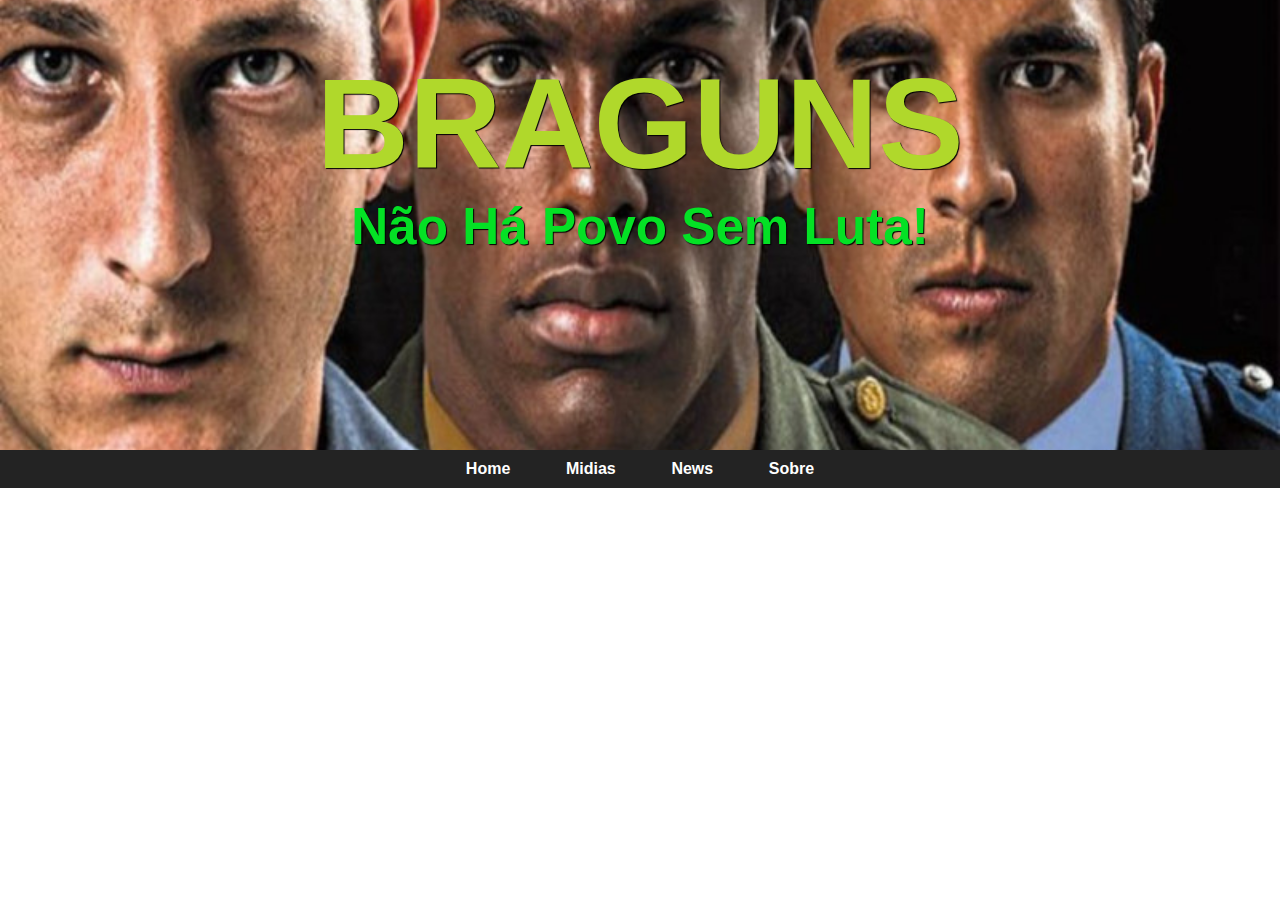
==== index.html @ ee9985be "fiz um pouco do header e do nav" ====
<!DOCTYPE html>
<html lang="pt-br">
<head>
    <meta charset="UTF-8">
    <meta name="viewport" content="width=device-width, initial-scale=1.0">
    <title>Braguns</title>
    <link rel="stylesheet" href="estilos/principal.css">
</head>
<body>
    <header>
        <h1>BRAGUNS</h1>
        <p>Não Há Povo Sem Luta!</p>
        
    </header>
    <nav>
        <a href="#">Home</a>
        <a href="#">Midias</a>
        <a href="#">News</a>
        <a href="#">Sobre</a>
    </nav>
    <section class="normal"></section>
    <section class="imagem"></section>
    <section class="normal"></section>
    <section class="imagem"></section>
    <section class="normal"></section>
    <section class="imagem"></section>
    <section class="normal"></section>

</body>
</html>
---- estilos/principal.css ----
*{
    margin: 0px;
    padding: 0px;

}

body {
    font-family: Arial, Helvetica, sans-serif;
    
}

header {
    text-align: center;
    color: #b0d82b;
    background-color: rgb(33, 33, 33);
    background-image: url('../imagens/cabeçalho-full.jpg');
    background-position: left center;
    background-repeat: no-repeat;
    background-size: cover;
    height: 50vh;
    
}

header h1 {
    font-size: 10vw;
    padding-top: 50px;
    text-shadow: 1px 1px 1px black;
}

header p {
    font-size: 4vw;
    font-weight: 700;
    color: #04e125;
    text-shadow: 1px 1px 1px black;
}

nav {
    background-color: rgba(0, 0, 0, 0.863);
    text-align: center;
    padding: 10px;
    overflow: hidden;
}

nav a {
    text-decoration: none;
    color: white;
    font-weight: 600;
    padding: 11px 2vw;
    
}

nav a:hover {
    background-color: white;
    color: black;
}
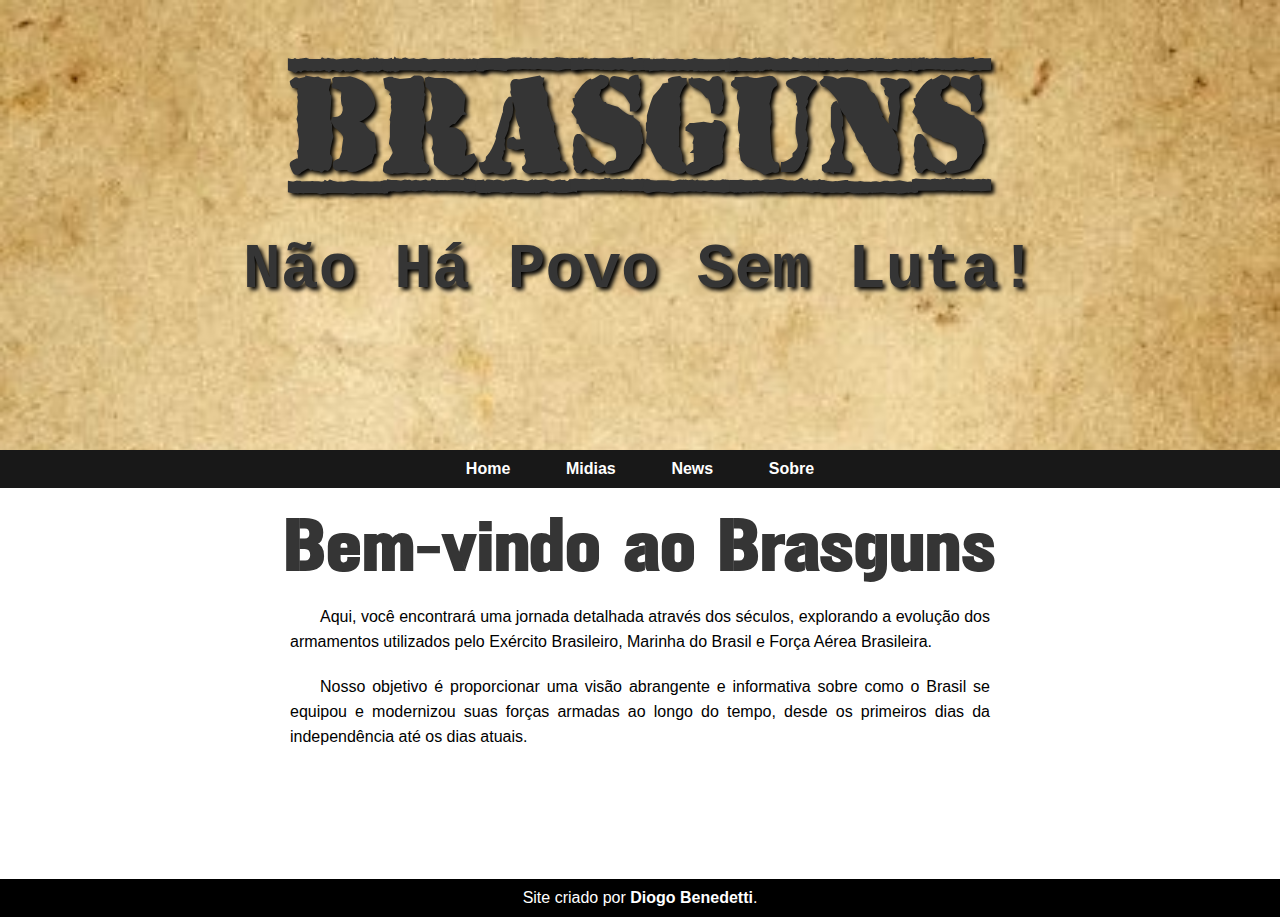
==== commit 3ab560a1: "Atualizei o site" ====
--- a/index.html
+++ b/index.html
@@ -3,12 +3,12 @@
 <head>
     <meta charset="UTF-8">
     <meta name="viewport" content="width=device-width, initial-scale=1.0">
-    <title>Braguns</title>
+    <title>Brasguns</title>
     <link rel="stylesheet" href="estilos/principal.css">
 </head>
 <body>
     <header>
-        <h1>BRAGUNS</h1>
+        <h1>BRASGUNS</h1>
         <p>Não Há Povo Sem Luta!</p>
         
     </header>
@@ -18,7 +18,11 @@
         <a href="#">News</a>
         <a href="#">Sobre</a>
     </nav>
-    <section class="normal"></section>
+    <section class="normal">
+        <h1>Bem-vindo ao Brasguns</h1>
+        <p>Aqui, você encontrará uma jornada detalhada através dos séculos, explorando a evolução dos armamentos utilizados pelo Exército Brasileiro, Marinha do Brasil e Força Aérea Brasileira. </p>
+        <p>Nosso objetivo é proporcionar uma visão abrangente e informativa sobre como o Brasil se equipou e modernizou suas forças armadas ao longo do tempo, desde os primeiros dias da independência até os dias atuais.</p>
+    </section>
     <section class="imagem"></section>
     <section class="normal"></section>
     <section class="imagem"></section>
@@ -26,5 +30,6 @@
     <section class="imagem"></section>
     <section class="normal"></section>
 
+    <footer>Site criado por <a href="#">Diogo Benedetti</a>.</footer>
 </body>
 </html>--- a/estilos/principal.css
+++ b/estilos/principal.css
@@ -1,7 +1,22 @@
+@font-face {
+    font-family: 'topsecret';
+    src: url('../fontes/topsecret.ttf') format('truetype');
+}
+
+@font-face {
+    font-family: 'gunplay';
+    src: url('../fontes/gunplay.otf') format('opentype');
+}
+
 *{
     margin: 0px;
     padding: 0px;
 
+}
+
+html {
+    scrollbar-width: thin;
+    scrollbar-color: #353535 rgb(24, 24, 24);
 }
 
 body {
@@ -11,31 +26,33 @@
 
 header {
     text-align: center;
-    color: #b0d82b;
-    background-color: rgb(33, 33, 33);
-    background-image: url('../imagens/cabeçalho-full.jpg');
-    background-position: left center;
+    background-image: url('../imagens/fundo-header-full.jpg');
     background-repeat: no-repeat;
     background-size: cover;
     height: 50vh;
+
+}
+
+header h1 {
+    font-family: 'topsecret', Arial, Helvetica, sans-serif;
+    font-size: 15vh;
+    color: #353535;
+    padding-top: 50px;
+    text-shadow: 3px 3px 4px black;
     
 }
 
-header h1 {
-    font-size: 10vw;
-    padding-top: 50px;
-    text-shadow: 1px 1px 1px black;
-}
-
 header p {
-    font-size: 4vw;
+    font-family: 'Courier New', Courier, monospace;
+    font-size: 7vh;
     font-weight: 700;
-    color: #04e125;
-    text-shadow: 1px 1px 1px black;
+    color: #353535;
+    padding-top: 30px;
+    text-shadow: 3px 3px 4px black;
 }
 
 nav {
-    background-color: rgba(0, 0, 0, 0.863);
+    background-color: rgb(24, 24, 24);
     text-align: center;
     padding: 10px;
     overflow: hidden;
@@ -52,5 +69,44 @@
 nav a:hover {
     background-color: white;
     color: black;
+    
 }
 
+.normal {
+    margin: 10px;
+    padding: 10px;
+}
+
+.normal h1 {
+    font-family: 'gunplay';
+    font-size: 5vw;
+    color: #353535;
+    text-align: center;
+    margin-bottom: 20px;
+}
+
+.normal p {
+    max-width: 700px;
+    margin-inline: auto;
+    text-align: justify;
+    text-indent: 30px;
+    line-height: 25px;
+    margin-bottom: 20px;
+}
+
+footer {
+    text-align: center;
+    background-color: black;
+    color: white;
+    padding: 10px 0px;
+}
+
+footer a {
+    text-decoration: none;
+    color: white;
+    font-weight: 700;
+}
+
+footer a:hover {
+    text-decoration: underline;
+}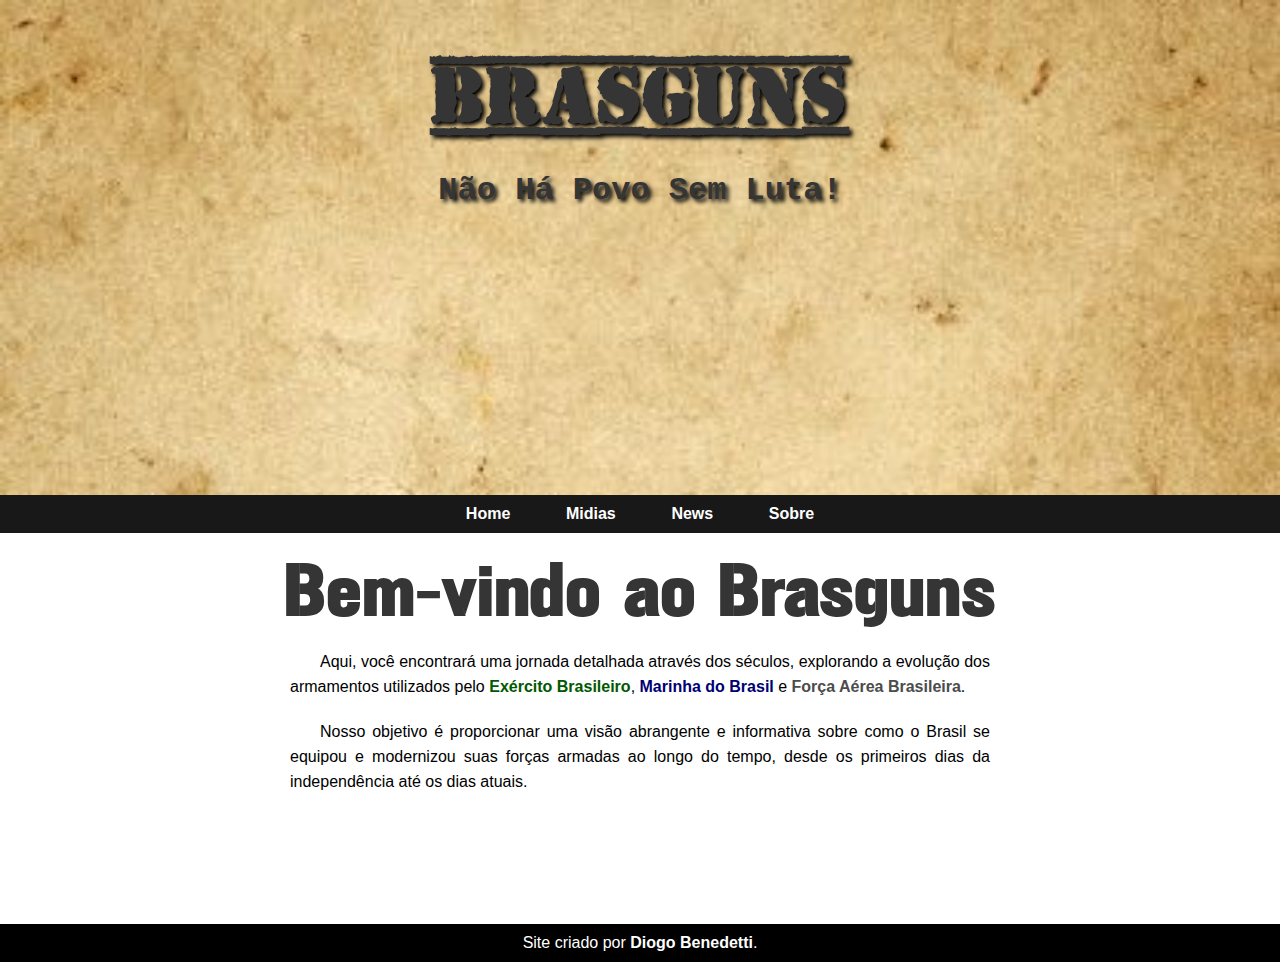
==== commit 9412016d: "Atualizei umas coisas" ====
--- a/index.html
+++ b/index.html
@@ -20,7 +20,7 @@
     </nav>
     <section class="normal">
         <h1>Bem-vindo ao Brasguns</h1>
-        <p>Aqui, você encontrará uma jornada detalhada através dos séculos, explorando a evolução dos armamentos utilizados pelo Exército Brasileiro, Marinha do Brasil e Força Aérea Brasileira. </p>
+        <p>Aqui, você encontrará uma jornada detalhada através dos séculos, explorando a evolução dos armamentos utilizados pelo <a href="#" id="exercito">Exército Brasileiro</a>, <a href="#" id="marinha">Marinha do Brasil</a> e <a href="#" id="aeronaltica">Força Aérea Brasileira</a>. </p>
         <p>Nosso objetivo é proporcionar uma visão abrangente e informativa sobre como o Brasil se equipou e modernizou suas forças armadas ao longo do tempo, desde os primeiros dias da independência até os dias atuais.</p>
     </section>
     <section class="imagem"></section>
--- a/estilos/principal.css
+++ b/estilos/principal.css
@@ -16,7 +16,7 @@
 
 html {
     scrollbar-width: thin;
-    scrollbar-color: #353535 rgb(24, 24, 24);
+    scrollbar-color: #4d4d4d rgb(24, 24, 24);
 }
 
 body {
@@ -29,13 +29,13 @@
     background-image: url('../imagens/fundo-header-full.jpg');
     background-repeat: no-repeat;
     background-size: cover;
-    height: 50vh;
+    height: 55vh;
 
 }
 
 header h1 {
     font-family: 'topsecret', Arial, Helvetica, sans-serif;
-    font-size: 15vh;
+    font-size: 5em;
     color: #353535;
     padding-top: 50px;
     text-shadow: 3px 3px 4px black;
@@ -44,7 +44,7 @@
 
 header p {
     font-family: 'Courier New', Courier, monospace;
-    font-size: 7vh;
+    font-size: 2em;
     font-weight: 700;
     color: #353535;
     padding-top: 30px;
@@ -94,6 +94,37 @@
     margin-bottom: 20px;
 }
 
+.normal #exercito {
+    text-decoration: none;
+    color: rgb(0, 89, 0);
+    font-weight: 600;
+}
+
+.normal #exercito:hover {
+    text-decoration: underline;
+}
+
+.normal #marinha {
+    text-decoration: none;
+    color: rgb(0, 0, 114);
+    font-weight: 600;
+}
+
+.normal #marinha:hover {
+    text-decoration: underline;
+}
+
+
+.normal #aeronaltica {
+    text-decoration: none;
+    color: rgb(76, 76, 76);
+    font-weight: 600;
+}
+
+.normal #aeronaltica:hover {
+    text-decoration: underline;
+}
+
 footer {
     text-align: center;
     background-color: black;
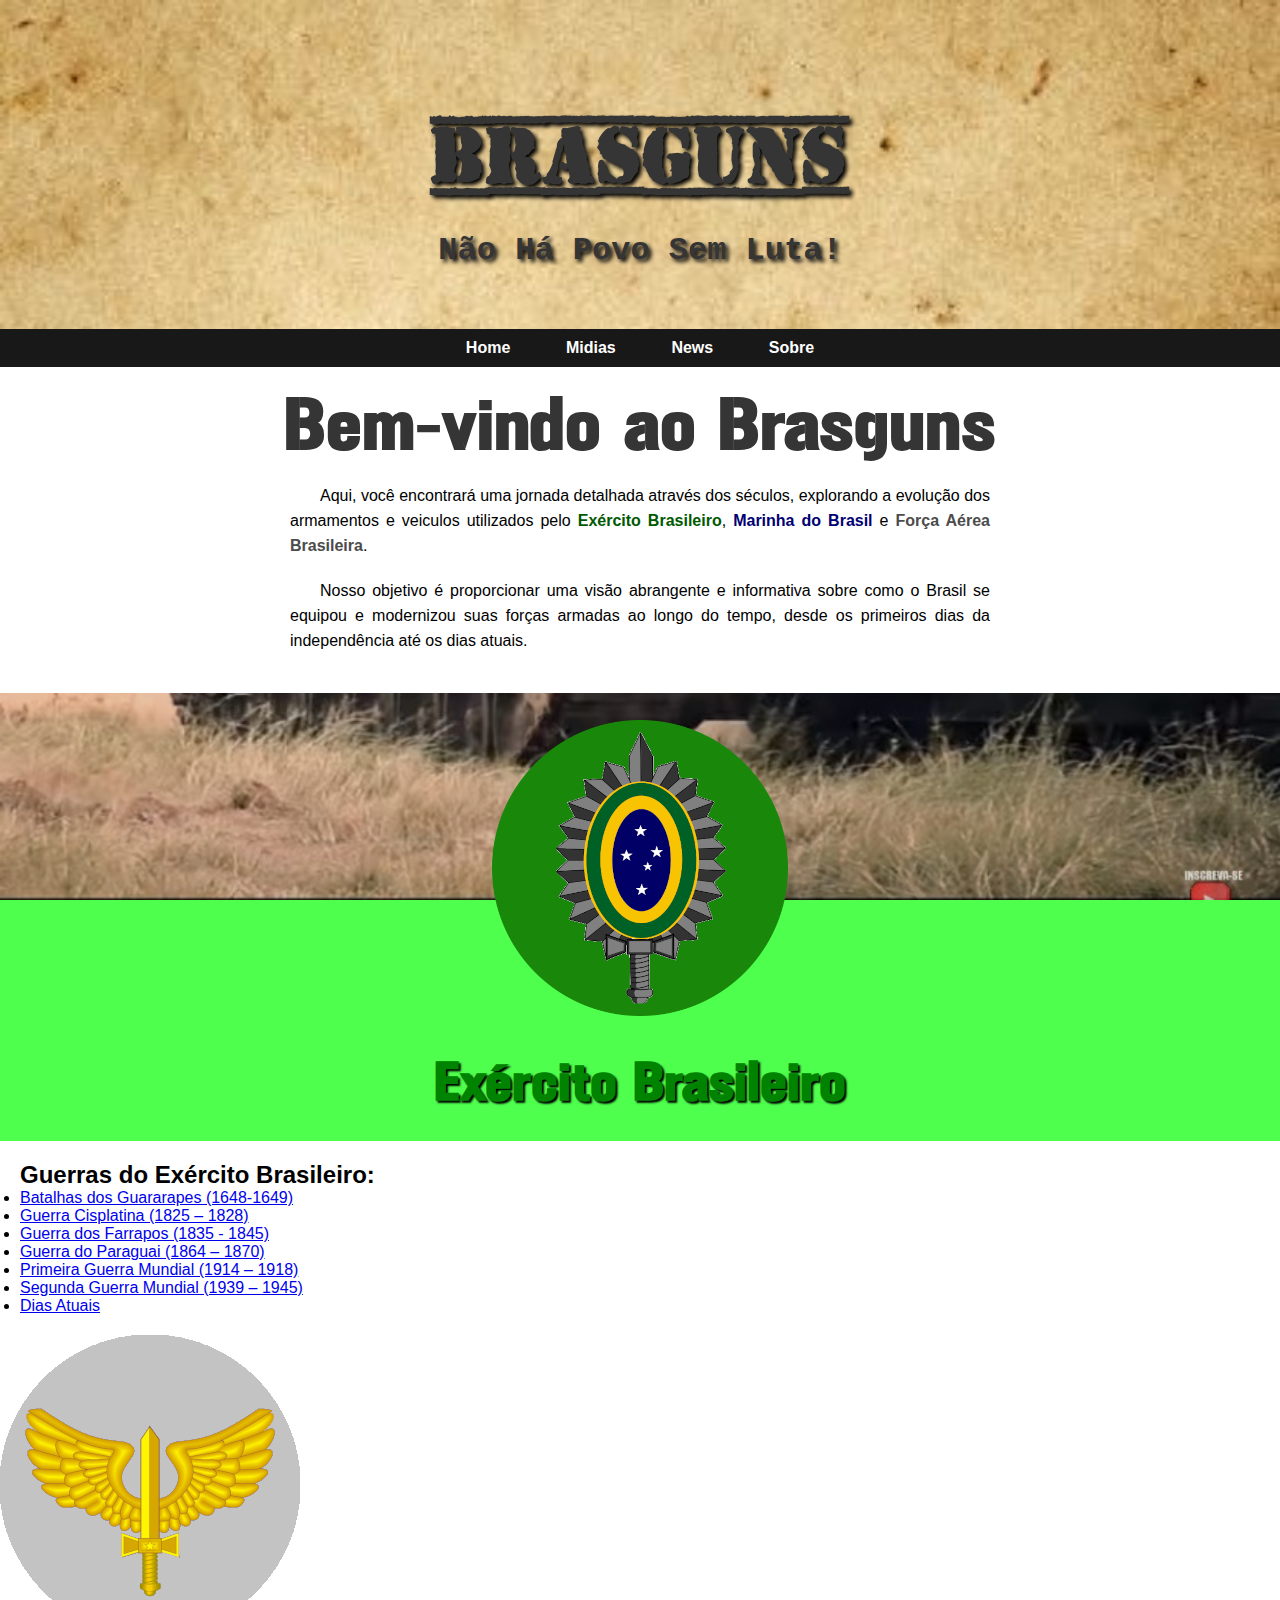
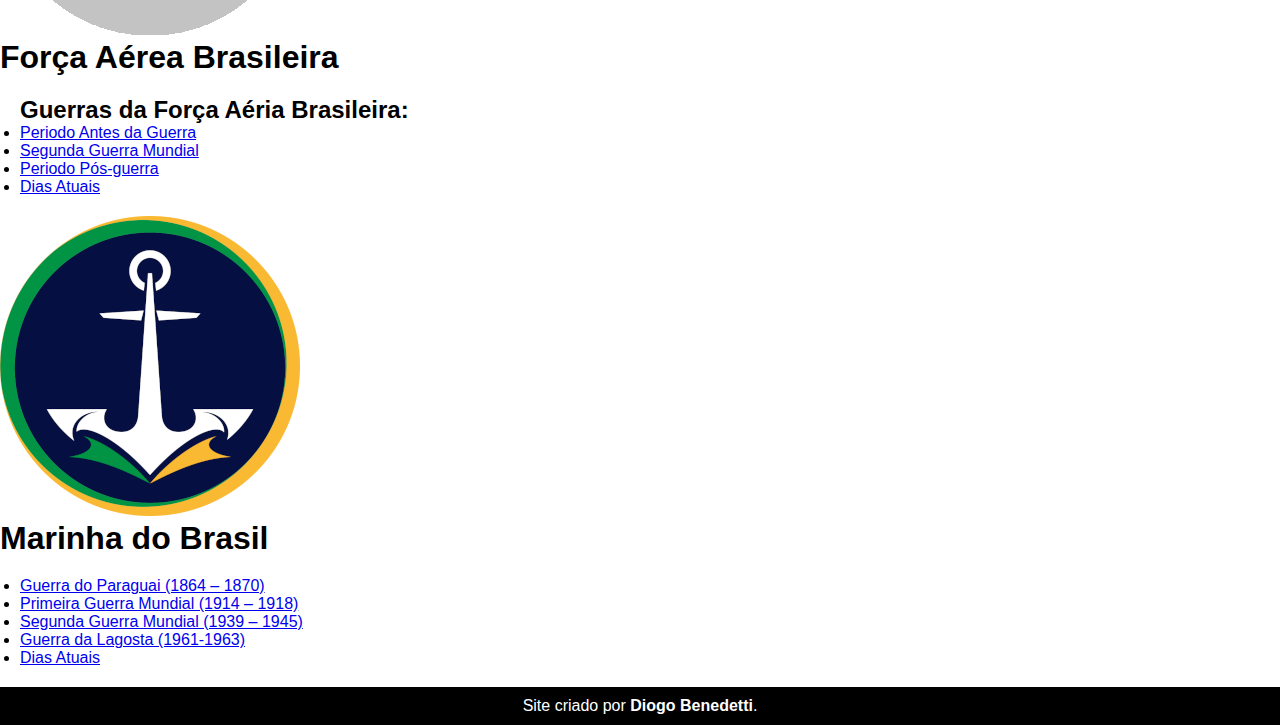
==== commit 16fc706e: "Acho que terminei de escrever o HTML do index" ====
--- a/index.html
+++ b/index.html
@@ -20,15 +20,52 @@
     </nav>
     <section class="normal">
         <h1>Bem-vindo ao Brasguns</h1>
-        <p>Aqui, você encontrará uma jornada detalhada através dos séculos, explorando a evolução dos armamentos utilizados pelo <a href="#" id="exercito">Exército Brasileiro</a>, <a href="#" id="marinha">Marinha do Brasil</a> e <a href="#" id="aeronaltica">Força Aérea Brasileira</a>. </p>
+        <p>Aqui, você encontrará uma jornada detalhada através dos séculos, explorando a evolução dos armamentos e veiculos utilizados pelo <a href="#" id="exercito">Exército Brasileiro</a>, <a href="#" id="marinha">Marinha do Brasil</a> e <a href="#" id="aeronaltica">Força Aérea Brasileira</a>. </p>
         <p>Nosso objetivo é proporcionar uma visão abrangente e informativa sobre como o Brasil se equipou e modernizou suas forças armadas ao longo do tempo, desde os primeiros dias da independência até os dias atuais.</p>
     </section>
-    <section class="imagem"></section>
-    <section class="normal"></section>
-    <section class="imagem"></section>
-    <section class="normal"></section>
-    <section class="imagem"></section>
-    <section class="normal"></section>
+    <section class="imagem" id="img__exercito">
+        <img src="imagens/exercito-brasão-300.png" alt="Brasão do Exercito">
+        <h1>Exército Brasileiro</h1>
+    </section>
+    <section class="normal" id="lista__exercito">
+        <h2>Guerras do Exército Brasileiro:</h2>
+        <ul>
+            <li><a href="#">Batalhas dos Guararapes (1648-1649)</a></li>
+            <li><a href="#">Guerra Cisplatina (1825 – 1828)</a></li>
+            <li><a href="#">Guerra dos Farrapos (1835 - 1845)</a></li>
+            <li><a href="#">Guerra do Paraguai (1864 – 1870)</a></li>
+            <li><a href="#">Primeira Guerra Mundial (1914 – 1918)</a></li>
+            <li><a href="#">Segunda Guerra Mundial (1939 – 1945)</a></li>
+            <li><a href="#">Dias Atuais</a></li>
+        </ul>
+    </section>
+    <section class="imagem" id="img__aeronautica">
+        <img src="imagens/fab-brasão-300.png" alt="Brasão da força aeria Brasileira">
+        <h1>Força Aérea Brasileira</h1>
+    </section>
+    <section class="normal" id="lista__força__aeria">
+        <h2><h2>Guerras da Força Aéria Brasileira:</h2></h2>
+        <ul>
+            <li><a href="#">Periodo Antes da Guerra</a></li>
+            <li><a href="#">Segunda Guerra Mundial</a></li>
+            <li><a href="#">Periodo Pós-guerra</a></li>
+            <li><a href="#">Dias Atuais</a></li>
+        </ul>
+    </section>
+    <section class="imagem">
+        <img src="imagens/marinha-brasão-300.png" alt="Brasão da Marinha do Brasil">
+        <h1>Marinha do Brasil</h1>
+    </section>
+    <section class="normal" id="lista__marinha">
+        <h2></h2>
+        <ul>
+            <li><a href="#">Guerra do Paraguai (1864 – 1870)</a></li>
+            <li><a href="#">Primeira Guerra Mundial (1914 – 1918)</a></li>
+            <li><a href="#">Segunda Guerra Mundial (1939 – 1945)</a></li>
+            <li><a href="#">Guerra da Lagosta (1961-1963)</a></li>
+            <li><a href="#">Dias Atuais</a></li>
+        </ul>
+    </section>
 
     <footer>Site criado por <a href="#">Diogo Benedetti</a>.</footer>
 </body>
--- a/estilos/principal.css
+++ b/estilos/principal.css
@@ -26,10 +26,12 @@
 
 header {
     text-align: center;
+    background-color: #EAD39A;
     background-image: url('../imagens/fundo-header-full.jpg');
     background-repeat: no-repeat;
     background-size: cover;
-    height: 55vh;
+    padding-top: 60px;
+    padding-bottom: 60px;
 
 }
 
@@ -125,6 +127,31 @@
     text-decoration: underline;
 }
 
+#img__exercito {
+    background-color: #00ff00b1;
+    background-image: url('../imagens/Leopard1A5-index-cortada.jpg');
+    background-position: right center;
+    background-repeat: no-repeat;
+    background-size: cover;
+    background-attachment: fixed;
+}
+
+#img__exercito img {
+    display: block;
+    margin-inline: auto;
+    padding-top: 25px;
+    margin-bottom: 35px;
+}
+
+#img__exercito h1{
+    font-family: 'gunplay';
+    font-size: 3em;
+    color: #008300;
+    text-align: center;
+    text-shadow: 2px 2px 2px black;
+    padding-bottom: 30px;
+}
+
 footer {
     text-align: center;
     background-color: black;
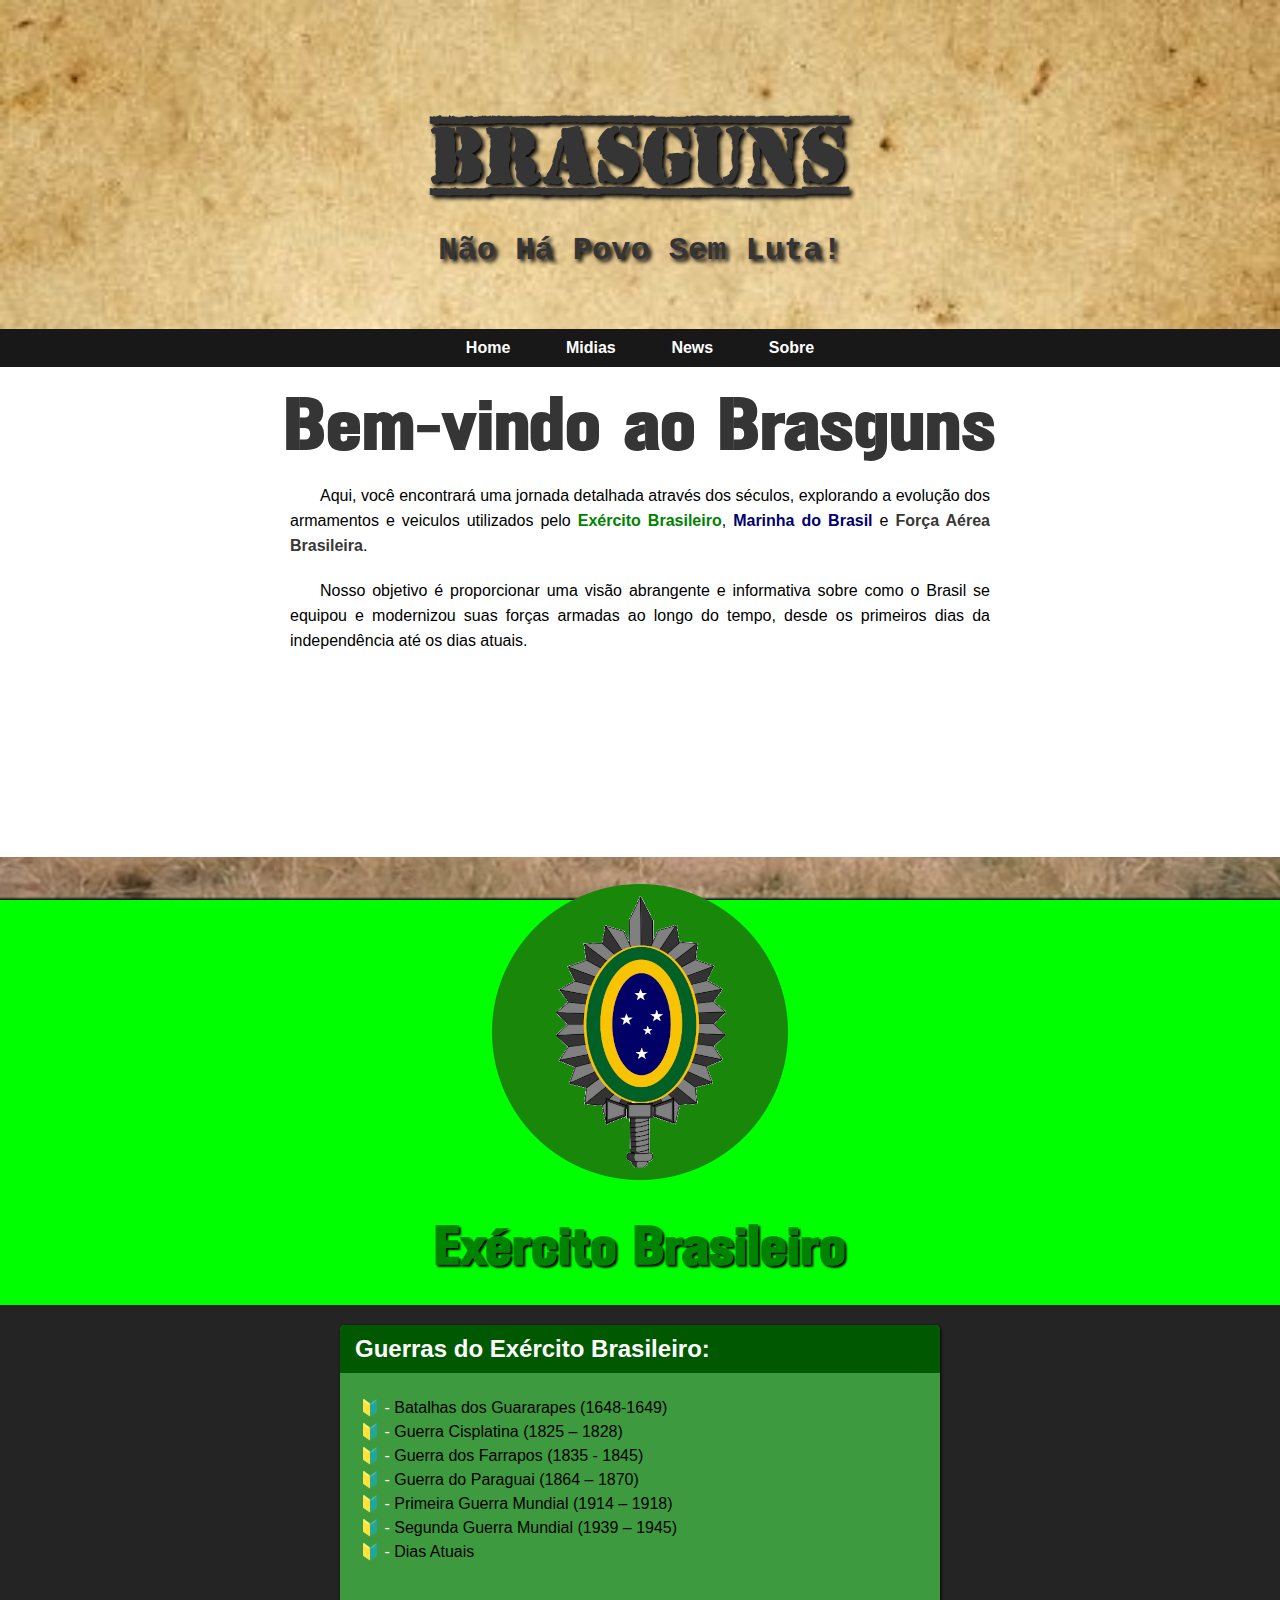
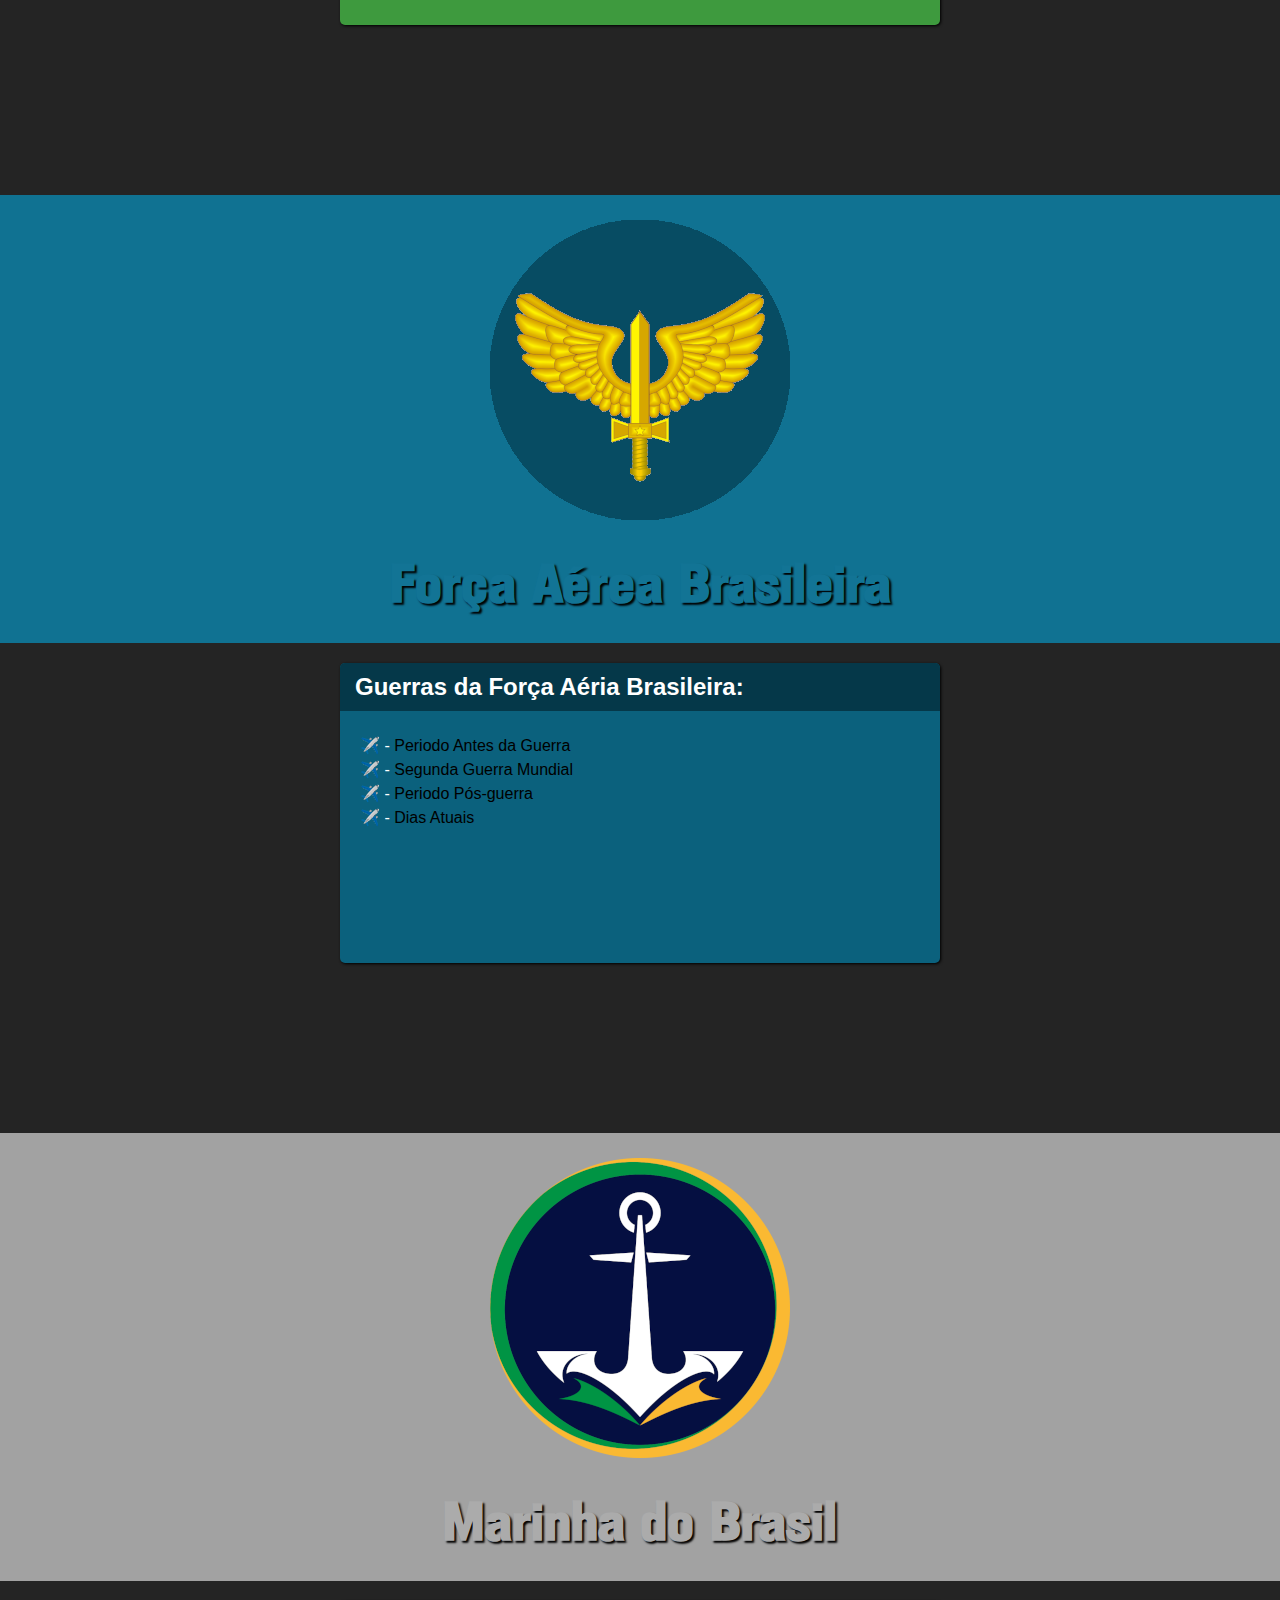
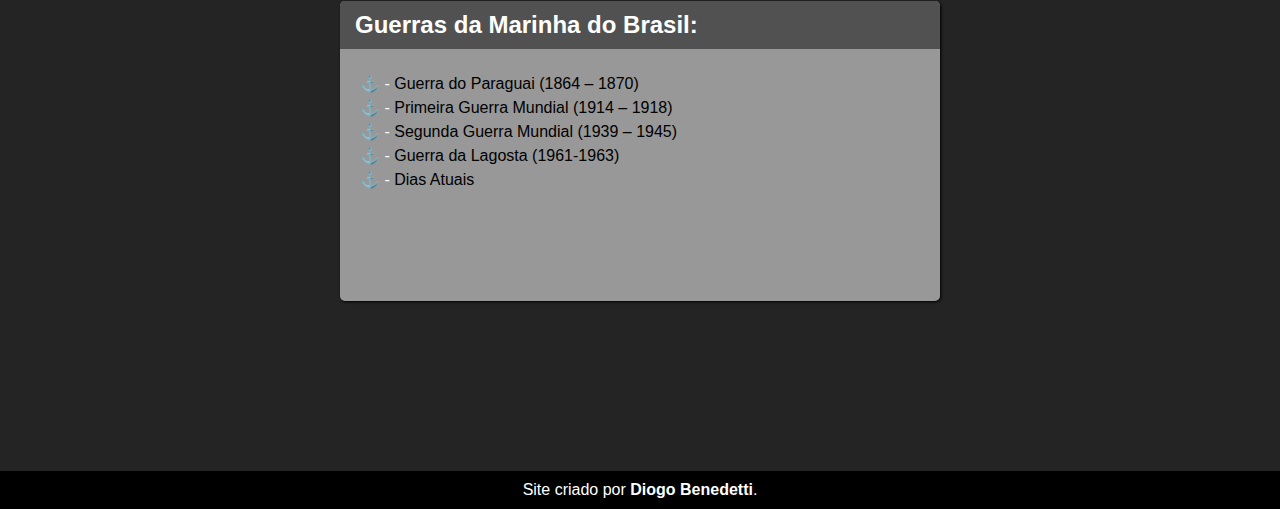
==== commit 6ed67892: "acho que terminei o index" ====
--- a/index.html
+++ b/index.html
@@ -18,7 +18,7 @@
         <a href="#">News</a>
         <a href="#">Sobre</a>
     </nav>
-    <section class="normal">
+    <section id="principal">
         <h1>Bem-vindo ao Brasguns</h1>
         <p>Aqui, você encontrará uma jornada detalhada através dos séculos, explorando a evolução dos armamentos e veiculos utilizados pelo <a href="#" id="exercito">Exército Brasileiro</a>, <a href="#" id="marinha">Marinha do Brasil</a> e <a href="#" id="aeronaltica">Força Aérea Brasileira</a>. </p>
         <p>Nosso objetivo é proporcionar uma visão abrangente e informativa sobre como o Brasil se equipou e modernizou suas forças armadas ao longo do tempo, desde os primeiros dias da independência até os dias atuais.</p>
@@ -27,44 +27,50 @@
         <img src="imagens/exercito-brasão-300.png" alt="Brasão do Exercito">
         <h1>Exército Brasileiro</h1>
     </section>
-    <section class="normal" id="lista__exercito">
-        <h2>Guerras do Exército Brasileiro:</h2>
-        <ul>
-            <li><a href="#">Batalhas dos Guararapes (1648-1649)</a></li>
-            <li><a href="#">Guerra Cisplatina (1825 – 1828)</a></li>
-            <li><a href="#">Guerra dos Farrapos (1835 - 1845)</a></li>
-            <li><a href="#">Guerra do Paraguai (1864 – 1870)</a></li>
-            <li><a href="#">Primeira Guerra Mundial (1914 – 1918)</a></li>
-            <li><a href="#">Segunda Guerra Mundial (1939 – 1945)</a></li>
-            <li><a href="#">Dias Atuais</a></li>
+    <section class="normal" >
+        <article id="lista__exercito">
+            <h2>Guerras do Exército Brasileiro:</h2>
+            <ul>
+                <li><a href="#">Batalhas dos Guararapes (1648-1649)</a></li>
+                <li><a href="#">Guerra Cisplatina (1825 – 1828)</a></li>
+                <li><a href="#">Guerra dos Farrapos (1835 - 1845)</a></li>
+                <li><a href="#">Guerra do Paraguai (1864 – 1870)</a></li>
+                <li><a href="#">Primeira Guerra Mundial (1914 – 1918)</a></li>
+                <li><a href="#">Segunda Guerra Mundial (1939 – 1945)</a></li>
+                <li><a href="#">Dias Atuais</a></li>
+        </article>
         </ul>
     </section>
     <section class="imagem" id="img__aeronautica">
         <img src="imagens/fab-brasão-300.png" alt="Brasão da força aeria Brasileira">
         <h1>Força Aérea Brasileira</h1>
     </section>
-    <section class="normal" id="lista__força__aeria">
-        <h2><h2>Guerras da Força Aéria Brasileira:</h2></h2>
-        <ul>
-            <li><a href="#">Periodo Antes da Guerra</a></li>
-            <li><a href="#">Segunda Guerra Mundial</a></li>
-            <li><a href="#">Periodo Pós-guerra</a></li>
-            <li><a href="#">Dias Atuais</a></li>
-        </ul>
+    <section class="normal">
+        <article id="lista__força__aeria">
+            <h2>Guerras da Força Aéria Brasileira:</h2>
+            <ul>
+                <li><a href="#">Periodo Antes da Guerra</a></li>
+                <li><a href="#">Segunda Guerra Mundial</a></li>
+                <li><a href="#">Periodo Pós-guerra</a></li>
+                <li><a href="#">Dias Atuais</a></li>
+            </ul>
+        </article>
     </section>
-    <section class="imagem">
+    <section class="imagem" id="img__marinha">
         <img src="imagens/marinha-brasão-300.png" alt="Brasão da Marinha do Brasil">
         <h1>Marinha do Brasil</h1>
     </section>
-    <section class="normal" id="lista__marinha">
-        <h2></h2>
-        <ul>
-            <li><a href="#">Guerra do Paraguai (1864 – 1870)</a></li>
-            <li><a href="#">Primeira Guerra Mundial (1914 – 1918)</a></li>
-            <li><a href="#">Segunda Guerra Mundial (1939 – 1945)</a></li>
-            <li><a href="#">Guerra da Lagosta (1961-1963)</a></li>
-            <li><a href="#">Dias Atuais</a></li>
-        </ul>
+    <section class="normal">
+        <article id="lista__marinha">
+            <h2>Guerras da Marinha do Brasil:</h2>
+            <ul>
+                <li><a href="#">Guerra do Paraguai (1864 – 1870)</a></li>
+                <li><a href="#">Primeira Guerra Mundial (1914 – 1918)</a></li>
+                <li><a href="#">Segunda Guerra Mundial (1939 – 1945)</a></li>
+                <li><a href="#">Guerra da Lagosta (1961-1963)</a></li>
+                <li><a href="#">Dias Atuais</a></li>
+            </ul>
+        </article>
     </section>
 
     <footer>Site criado por <a href="#">Diogo Benedetti</a>.</footer>
--- a/estilos/principal.css
+++ b/estilos/principal.css
@@ -1,3 +1,5 @@
+@charset "UTF-8";
+
 @font-face {
     font-family: 'topsecret';
     src: url('../fontes/topsecret.ttf') format('truetype');
@@ -21,6 +23,7 @@
 
 body {
     font-family: Arial, Helvetica, sans-serif;
+    background-color: #242424;
     
 }
 
@@ -75,11 +78,17 @@
 }
 
 .normal {
-    margin: 10px;
-    padding: 10px;
-}
-
-.normal h1 {
+    padding: 20px;
+    height: 50vh;
+}
+
+#principal {
+    padding: 20px;
+    background-color: white;
+    height: 50vh;
+}
+
+#principal h1 {
     font-family: 'gunplay';
     font-size: 5vw;
     color: #353535;
@@ -87,7 +96,7 @@
     margin-bottom: 20px;
 }
 
-.normal p {
+#principal p {
     max-width: 700px;
     margin-inline: auto;
     text-align: justify;
@@ -96,41 +105,41 @@
     margin-bottom: 20px;
 }
 
-.normal #exercito {
-    text-decoration: none;
-    color: rgb(0, 89, 0);
+#principal #exercito {
+    text-decoration: none;
+    color: #008300;
     font-weight: 600;
 }
 
-.normal #exercito:hover {
+#principal #exercito:hover {
     text-decoration: underline;
 }
 
-.normal #marinha {
+#principal #marinha {
     text-decoration: none;
     color: rgb(0, 0, 114);
     font-weight: 600;
 }
 
-.normal #marinha:hover {
+#principal #marinha:hover {
     text-decoration: underline;
 }
 
 
-.normal #aeronaltica {
-    text-decoration: none;
-    color: rgb(76, 76, 76);
+#principal #aeronaltica {
+    text-decoration: none;
+    color: #383838;
     font-weight: 600;
 }
 
-.normal #aeronaltica:hover {
+#principal #aeronaltica:hover {
     text-decoration: underline;
 }
 
 #img__exercito {
-    background-color: #00ff00b1;
+    background-color: #00ff00;
     background-image: url('../imagens/Leopard1A5-index-cortada.jpg');
-    background-position: right center;
+    background-position: center center;
     background-repeat: no-repeat;
     background-size: cover;
     background-attachment: fixed;
@@ -152,6 +161,161 @@
     padding-bottom: 30px;
 }
 
+#lista__exercito {
+    background-color: #3e9a3e;
+    color: white;
+    box-shadow: 1px 1px 3px black;
+    margin-inline: auto;
+    max-width: 600px;
+    border-radius: 5px;
+    height: 300px;
+}
+
+#lista__exercito h2 {
+    background-color: #005900;
+    padding: 10px 15px;
+    border-radius: 5px 5px 0px 0px;
+}
+
+#lista__exercito ul {
+    padding: 20px 20px 20px 20px;
+    list-style-type: '🔰 - ';
+    list-style-position: inside;
+}
+
+#lista__exercito li {
+    padding-top: 5px;
+}
+
+#lista__exercito a{
+    color: black;
+    text-decoration: none;
+}
+
+#lista__exercito a:hover {
+    color: white;
+}
+
+#img__aeronautica {
+    background-color: rgb(16, 114, 146);
+    background-image: url('../imagens/gripen-index-1500.jpg');
+    background-attachment: fixed;
+    background-position: center center;
+    background-size: cover;
+    background-repeat: no-repeat;
+}
+
+#img__aeronautica img{
+    display: block;
+    margin-inline: auto;
+    padding-top: 25px;
+    margin-bottom: 35px; 
+}
+
+#img__aeronautica h1{
+    font-family: 'gunplay';
+    font-size: 3em;
+    color: #127495;
+    text-align: center;
+    text-shadow: 2px 2px 2px black;
+    padding-bottom: 30px;
+}
+
+#lista__força__aeria {
+    background-color: #0b617d;
+    color: white;
+    box-shadow: 1px 1px 3px black;
+    margin-inline: auto;
+    max-width: 600px;
+    border-radius: 5px;
+    height: 300px;
+}
+
+#lista__força__aeria h2 {
+    background-color: rgb(5, 56, 73);
+    padding: 10px 15px;
+    border-radius: 5px 5px 0px 0px;
+}
+
+#lista__força__aeria ul {
+    padding: 20px 20px 20px 20px;
+    list-style-type: '✈️ - ';
+    list-style-position: inside;
+}
+
+#lista__força__aeria li {
+    padding-top: 5px;
+}
+
+#lista__força__aeria a{
+    color: black;
+    text-decoration: none;
+}
+
+#lista__força__aeria a:hover {
+    color: white;
+}
+
+#img__marinha {
+    background-color: #a2a2a2;
+    background-image: url('../imagens/navio-index-editada.jpg');
+    background-position: center center;
+    background-attachment: fixed;
+    background-repeat: no-repeat;
+    background-size: cover;
+}
+
+#img__marinha img {
+    display: block;
+    margin-inline: auto;
+    padding-top: 25px;
+    margin-bottom: 35px; 
+}
+
+#img__marinha h1{
+    font-family: 'gunplay';
+    font-size: 3em;
+    color: rgb(171, 171, 171);
+    text-align: center;
+    text-shadow: 2px 2px 2px black;
+    padding-bottom: 30px;
+}
+
+#lista__marinha {
+    background-color: #989898;
+    color: white;
+    box-shadow: 1px 1px 3px black;
+    margin-inline: auto;
+    max-width: 600px;
+    border-radius: 5px;
+    height: 300px;
+}
+
+#lista__marinha h2 {
+    background-color: #515151;
+    padding: 10px 15px;
+    border-radius: 5px 5px 0px 0px;
+}
+
+#lista__marinha ul {
+    padding: 20px 20px 20px 20px;
+    list-style-type: '⚓ - ';
+    list-style-position: inside;
+}
+
+#lista__marinha li {
+    padding-top: 5px;
+}
+
+#lista__marinha a{
+    color: black;
+    text-decoration: none;
+}
+
+#lista__marinha a:hover {
+    color: white;
+}
+
 footer {
     text-align: center;
     background-color: black;
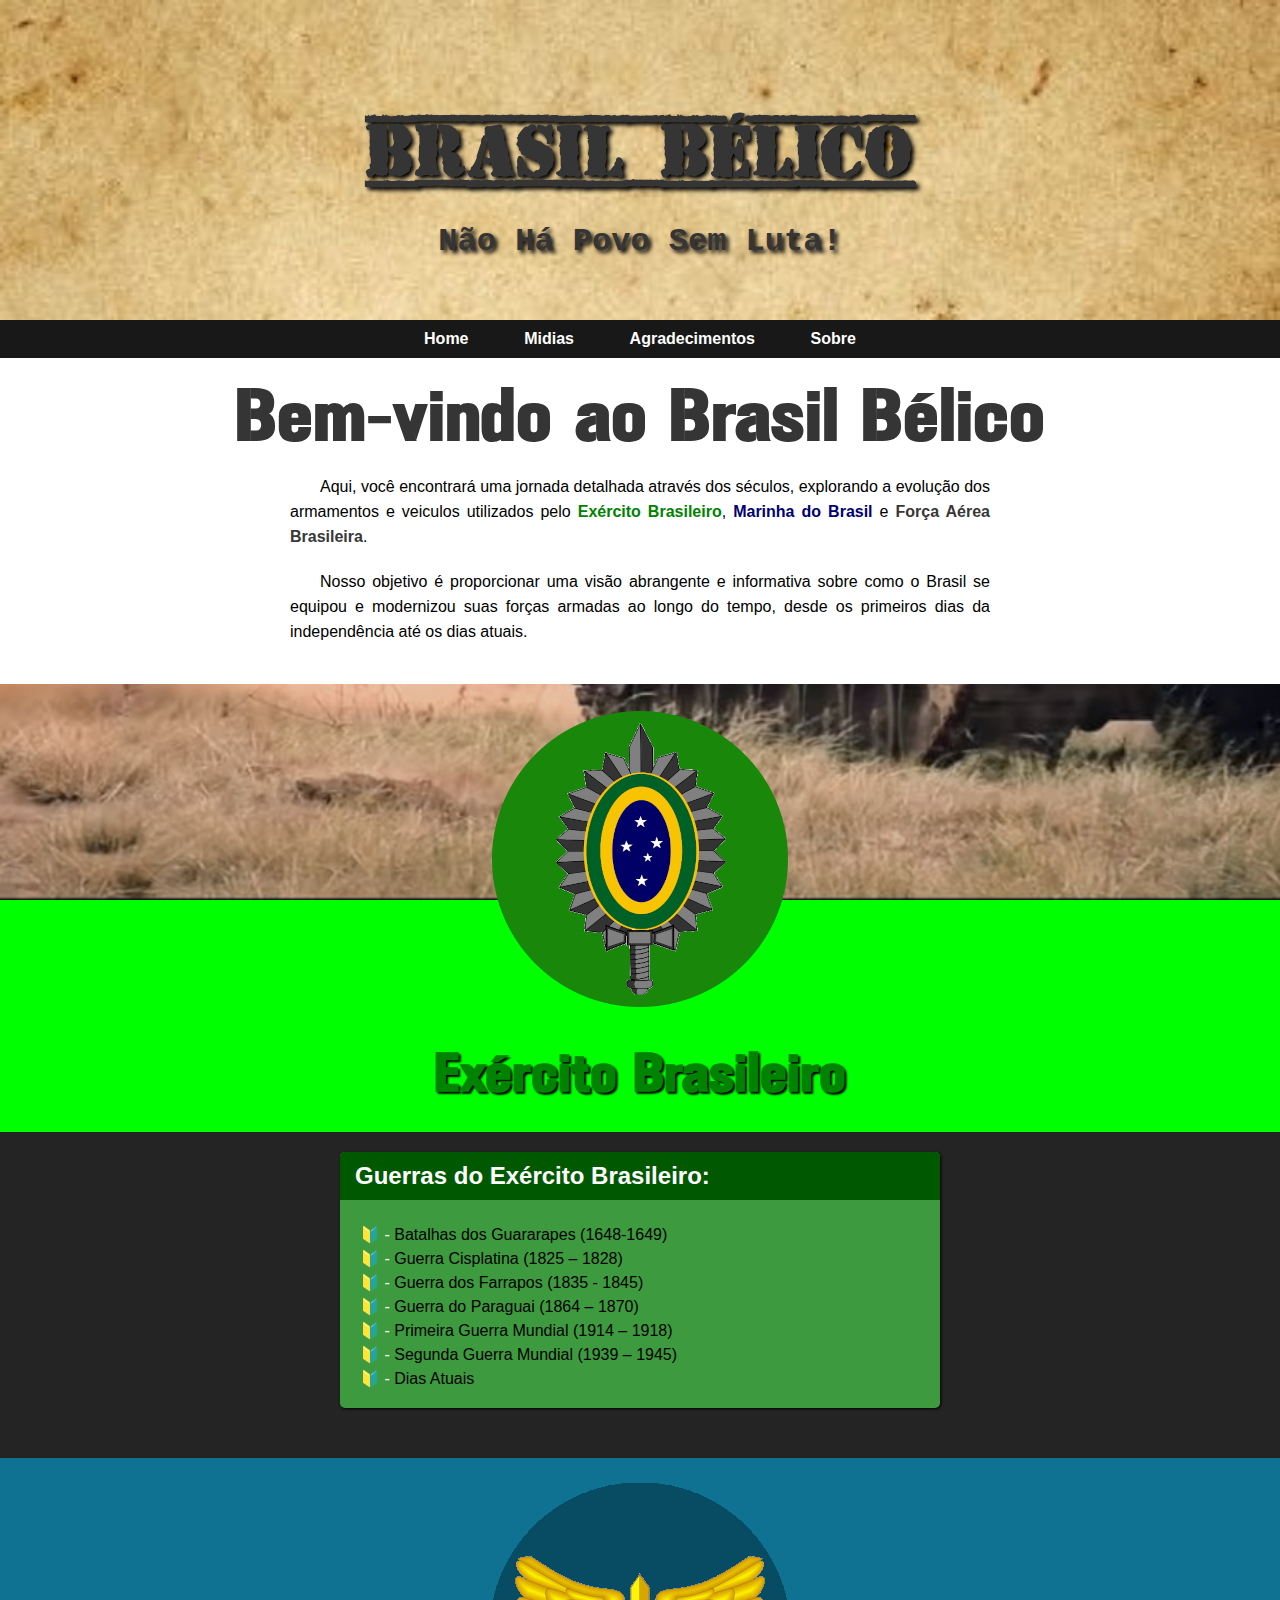
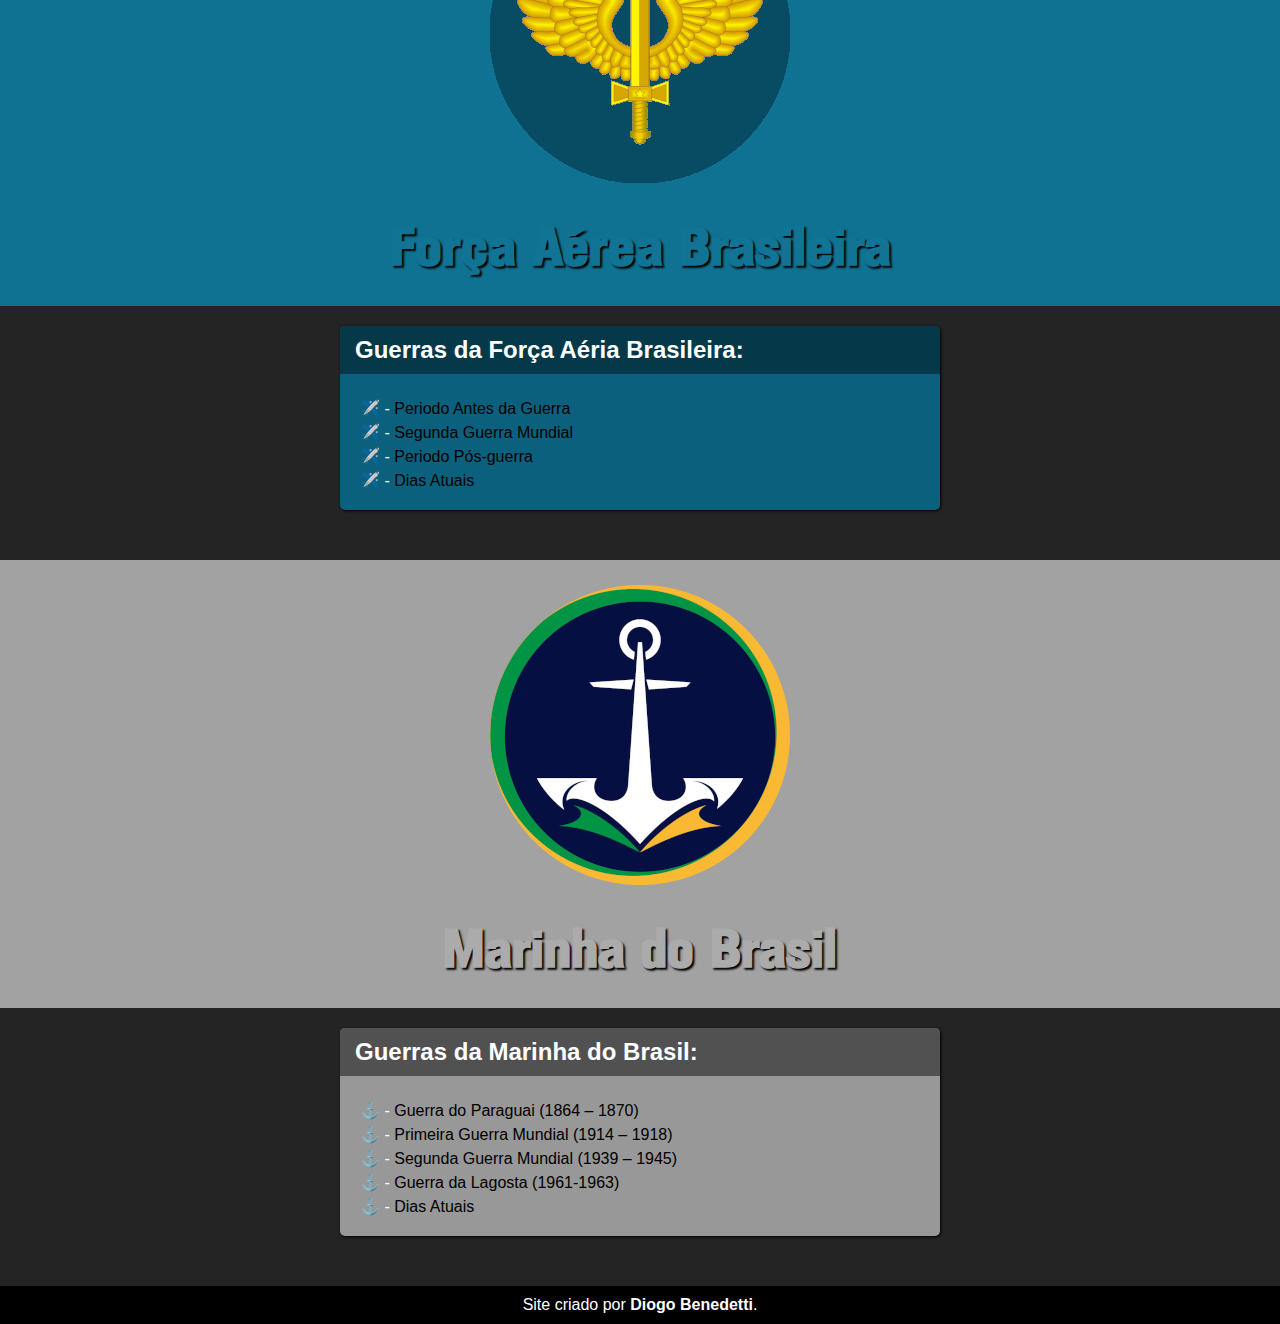
==== commit a01f531f: "mudei o nome" ====
--- a/index.html
+++ b/index.html
@@ -3,23 +3,23 @@
 <head>
     <meta charset="UTF-8">
     <meta name="viewport" content="width=device-width, initial-scale=1.0">
-    <title>Brasguns</title>
+    <title>BRASIL BÉLICO</title>
     <link rel="stylesheet" href="estilos/principal.css">
 </head>
 <body>
     <header>
-        <h1>BRASGUNS</h1>
+        <h1>BRASIL BÉLICO</h1>
         <p>Não Há Povo Sem Luta!</p>
         
     </header>
     <nav>
         <a href="#">Home</a>
         <a href="#">Midias</a>
-        <a href="#">News</a>
+        <a href="#">Agradecimentos</a>
         <a href="#">Sobre</a>
     </nav>
     <section id="principal">
-        <h1>Bem-vindo ao Brasguns</h1>
+        <h1>Bem-vindo ao Brasil Bélico</h1>
         <p>Aqui, você encontrará uma jornada detalhada através dos séculos, explorando a evolução dos armamentos e veiculos utilizados pelo <a href="#" id="exercito">Exército Brasileiro</a>, <a href="#" id="marinha">Marinha do Brasil</a> e <a href="#" id="aeronaltica">Força Aérea Brasileira</a>. </p>
         <p>Nosso objetivo é proporcionar uma visão abrangente e informativa sobre como o Brasil se equipou e modernizou suas forças armadas ao longo do tempo, desde os primeiros dias da independência até os dias atuais.</p>
     </section>
--- a/estilos/principal.css
+++ b/estilos/principal.css
@@ -40,7 +40,7 @@
 
 header h1 {
     font-family: 'topsecret', Arial, Helvetica, sans-serif;
-    font-size: 5em;
+    font-size: 4.5em;
     color: #353535;
     padding-top: 50px;
     text-shadow: 3px 3px 4px black;
@@ -79,13 +79,12 @@
 
 .normal {
     padding: 20px;
-    height: 50vh;
+    margin-bottom: 30px;
 }
 
 #principal {
     padding: 20px;
     background-color: white;
-    height: 50vh;
 }
 
 #principal h1 {
@@ -168,7 +167,6 @@
     margin-inline: auto;
     max-width: 600px;
     border-radius: 5px;
-    height: 300px;
 }
 
 #lista__exercito h2 {
@@ -228,7 +226,6 @@
     margin-inline: auto;
     max-width: 600px;
     border-radius: 5px;
-    height: 300px;
 }
 
 #lista__força__aeria h2 {
@@ -288,7 +285,6 @@
     margin-inline: auto;
     max-width: 600px;
     border-radius: 5px;
-    height: 300px;
 }
 
 #lista__marinha h2 {
@@ -321,6 +317,8 @@
     background-color: black;
     color: white;
     padding: 10px 0px;
+    margin-top: 20px;
+    margin-bottom: 0px;
 }
 
 footer a {
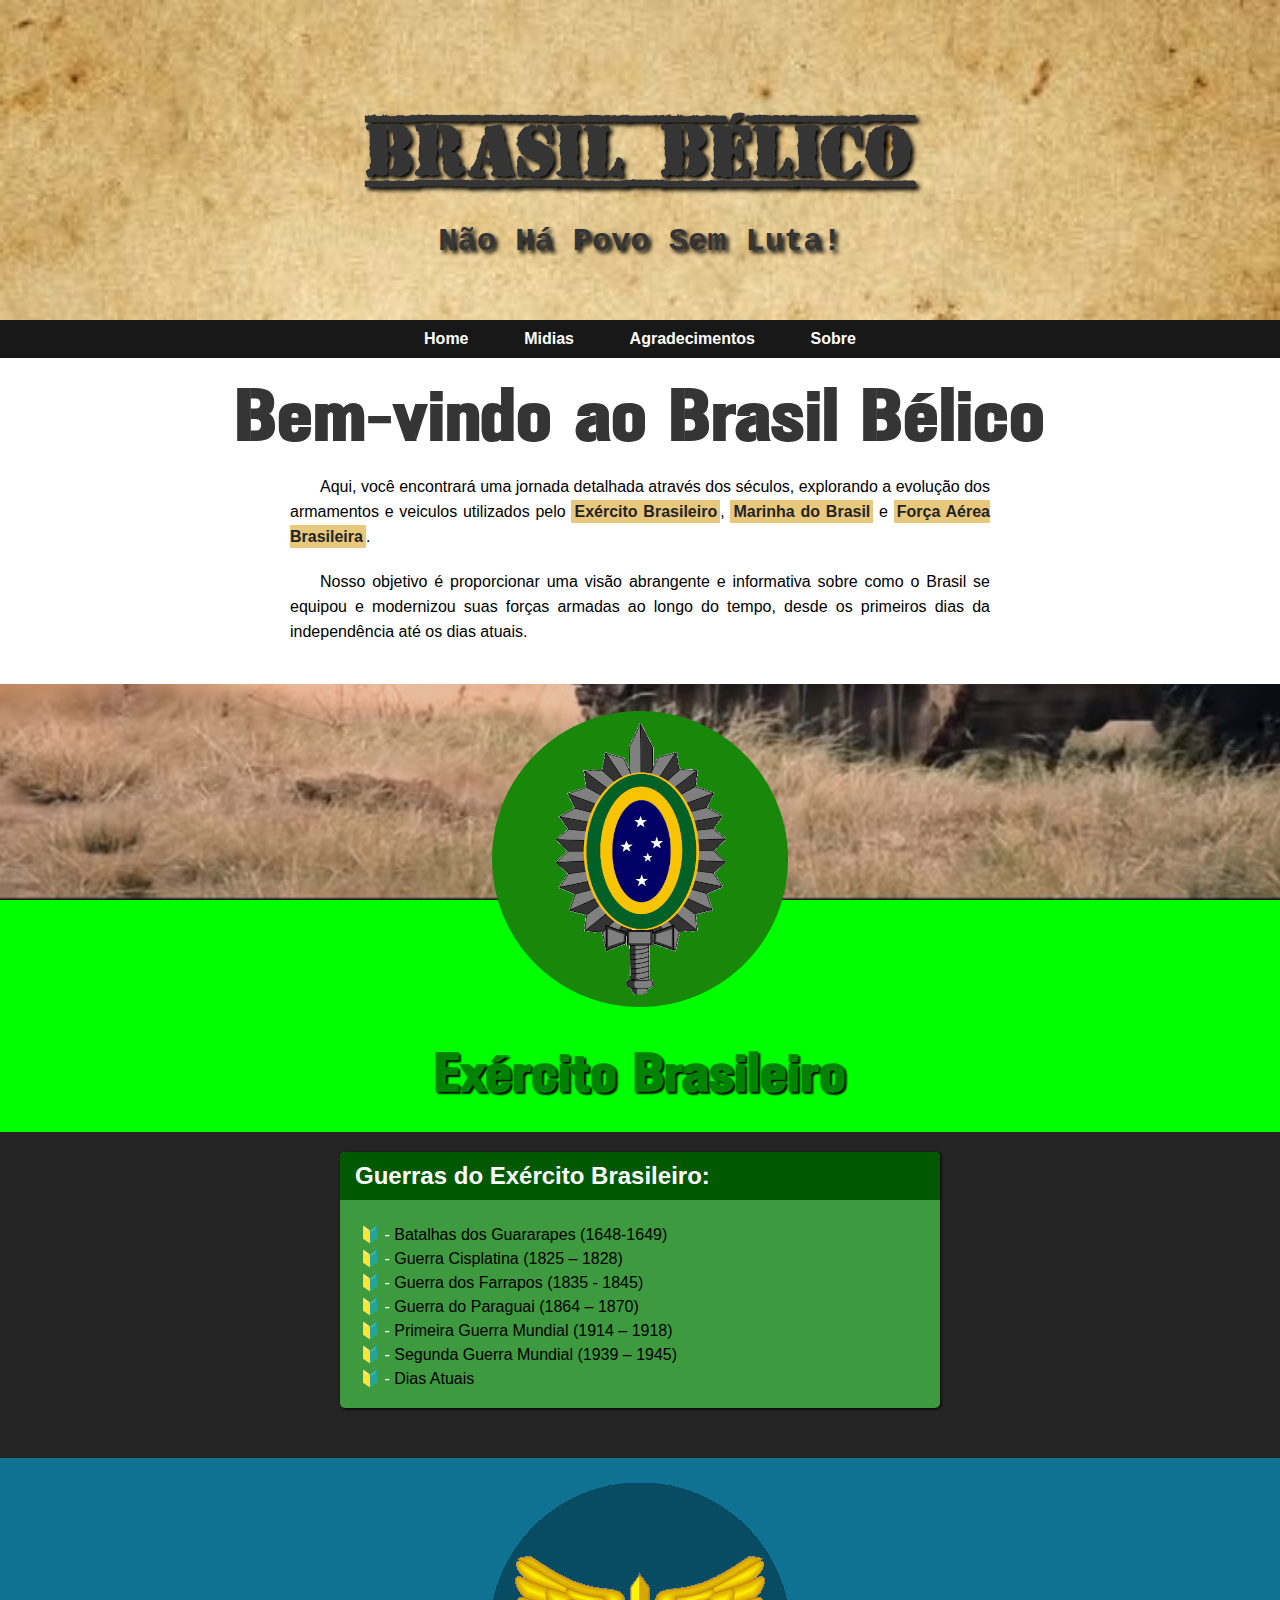
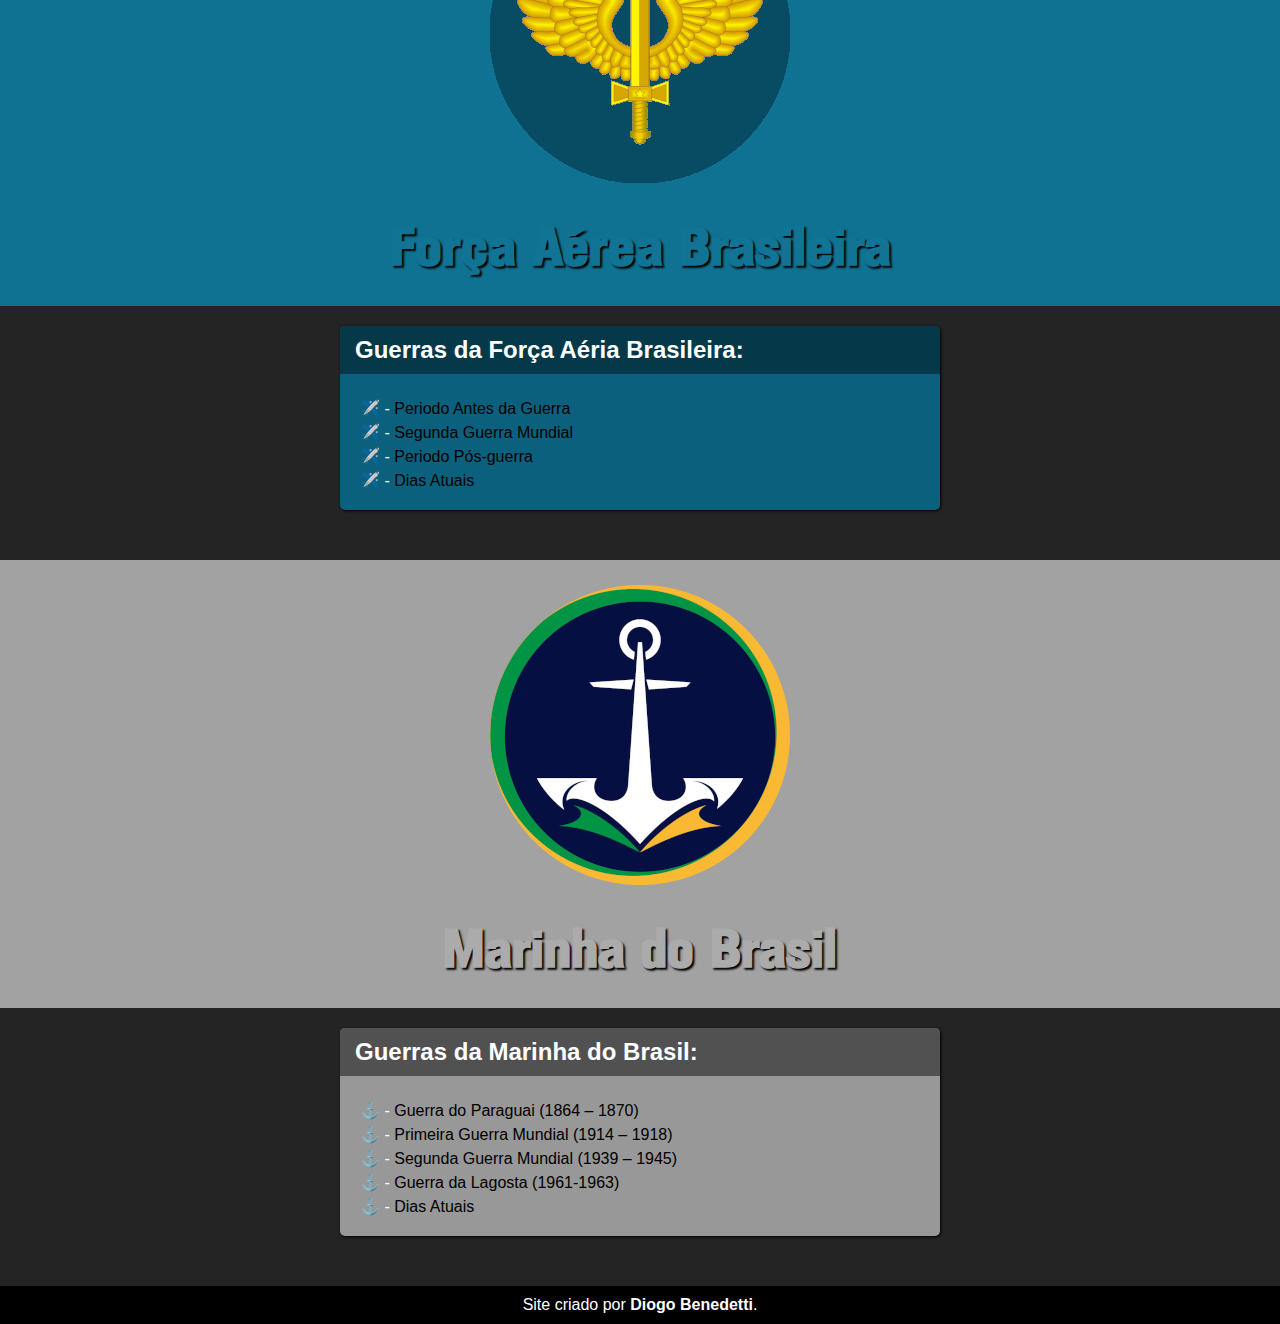
==== commit 42272677: "Atualizei os links do #principal e diminui o CSS" ====
--- a/index.html
+++ b/index.html
@@ -3,6 +3,7 @@
 <head>
     <meta charset="UTF-8">
     <meta name="viewport" content="width=device-width, initial-scale=1.0">
+    <link rel="shortcut icon" href="imagens/favicon.ico" type="image/x-icon">
     <title>BRASIL BÉLICO</title>
     <link rel="stylesheet" href="estilos/principal.css">
 </head>
@@ -20,7 +21,7 @@
     </nav>
     <section id="principal">
         <h1>Bem-vindo ao Brasil Bélico</h1>
-        <p>Aqui, você encontrará uma jornada detalhada através dos séculos, explorando a evolução dos armamentos e veiculos utilizados pelo <a href="#" id="exercito">Exército Brasileiro</a>, <a href="#" id="marinha">Marinha do Brasil</a> e <a href="#" id="aeronaltica">Força Aérea Brasileira</a>. </p>
+        <p>Aqui, você encontrará uma jornada detalhada através dos séculos, explorando a evolução dos armamentos e veiculos utilizados pelo <a href="#">Exército Brasileiro</a>, <a href="#">Marinha do Brasil</a> e <a href="#">Força Aérea Brasileira</a>. </p>
         <p>Nosso objetivo é proporcionar uma visão abrangente e informativa sobre como o Brasil se equipou e modernizou suas forças armadas ao longo do tempo, desde os primeiros dias da independência até os dias atuais.</p>
     </section>
     <section class="imagem" id="img__exercito">
--- a/estilos/principal.css
+++ b/estilos/principal.css
@@ -61,6 +61,8 @@
     text-align: center;
     padding: 10px;
     overflow: hidden;
+    position: sticky;
+    top: 0px;
 }
 
 nav a {
@@ -68,7 +70,6 @@
     color: white;
     font-weight: 600;
     padding: 11px 2vw;
-    
 }
 
 nav a:hover {
@@ -104,35 +105,16 @@
     margin-bottom: 20px;
 }
 
-#principal #exercito {
-    text-decoration: none;
-    color: #008300;
+#principal a {
+    text-decoration: none;
+    color: #242424;
     font-weight: 600;
-}
-
-#principal #exercito:hover {
-    text-decoration: underline;
-}
-
-#principal #marinha {
-    text-decoration: none;
-    color: rgb(0, 0, 114);
-    font-weight: 600;
-}
-
-#principal #marinha:hover {
-    text-decoration: underline;
-}
-
-
-#principal #aeronaltica {
-    text-decoration: none;
-    color: #383838;
-    font-weight: 600;
-}
-
-#principal #aeronaltica:hover {
-    text-decoration: underline;
+    background-color: #e7c87c;
+    padding: 3px;
+}
+
+#principal a:hover {
+    color: white;
 }
 
 #img__exercito {
